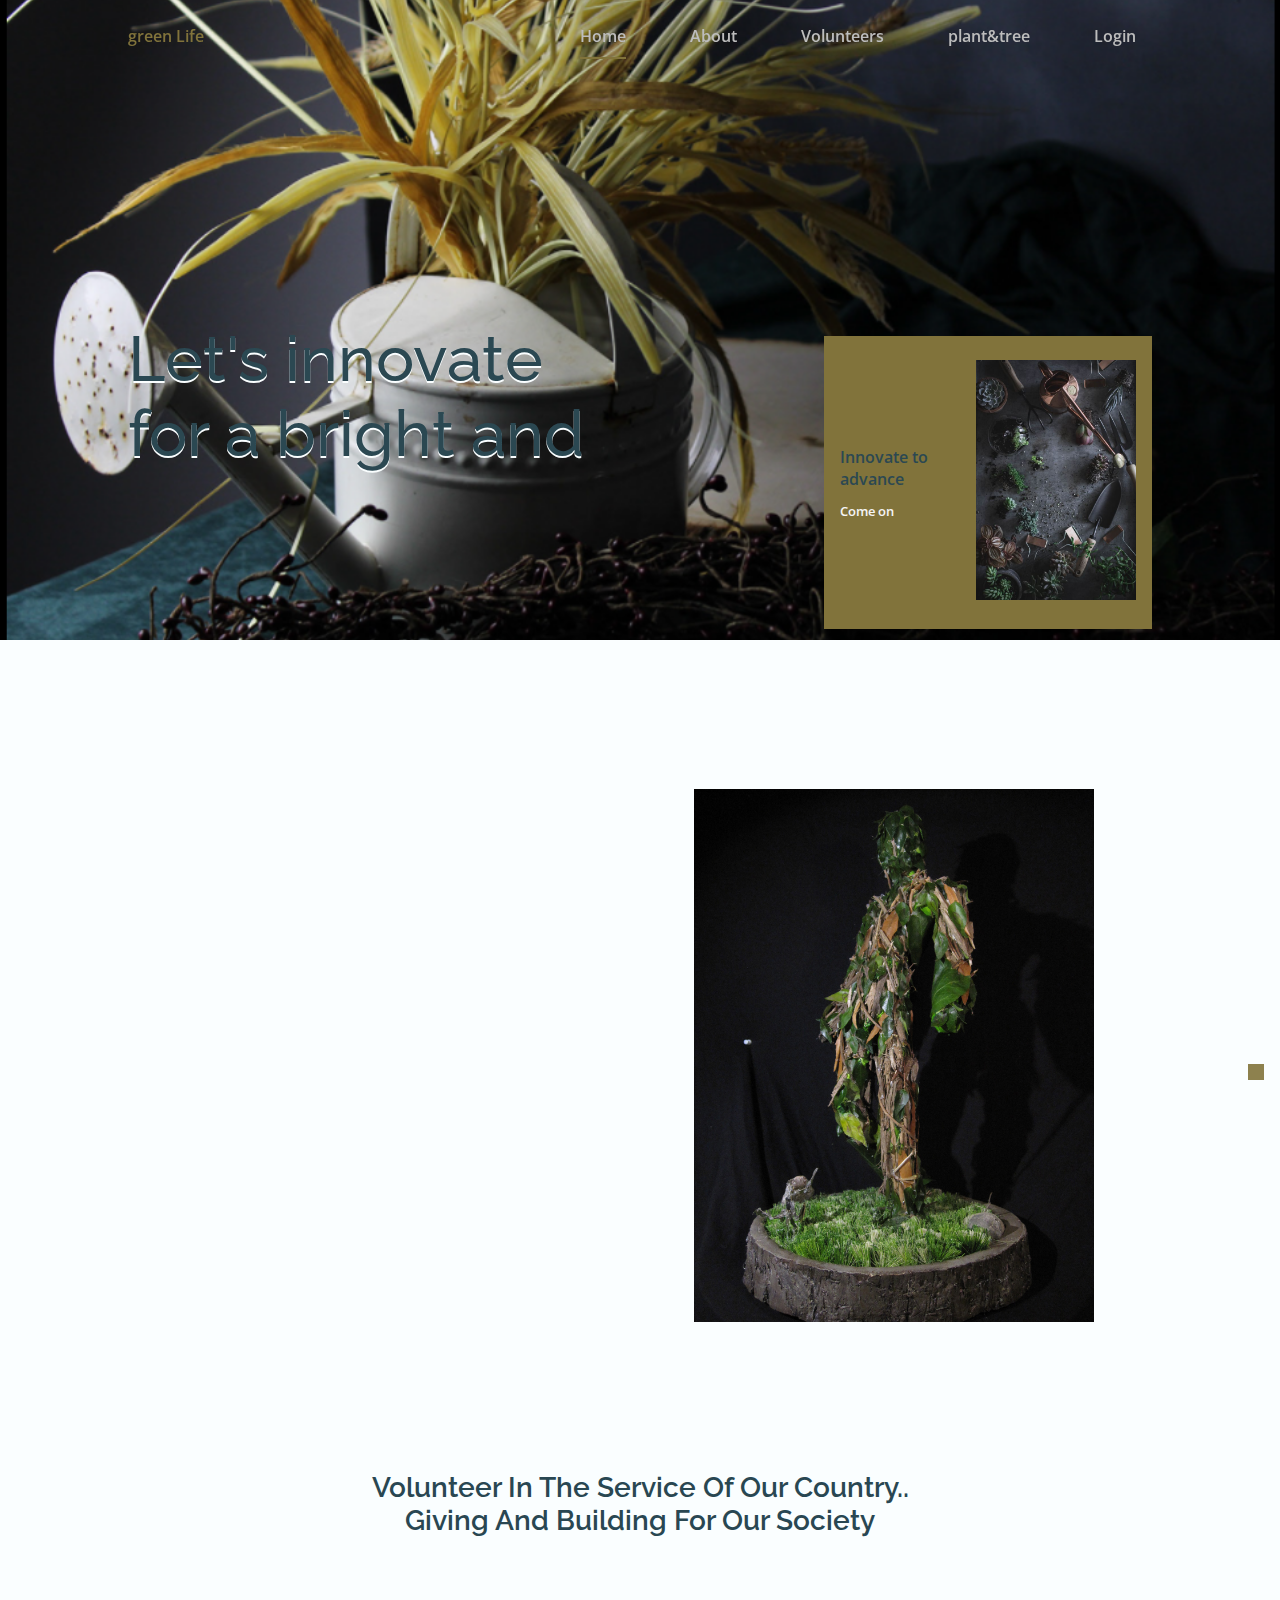
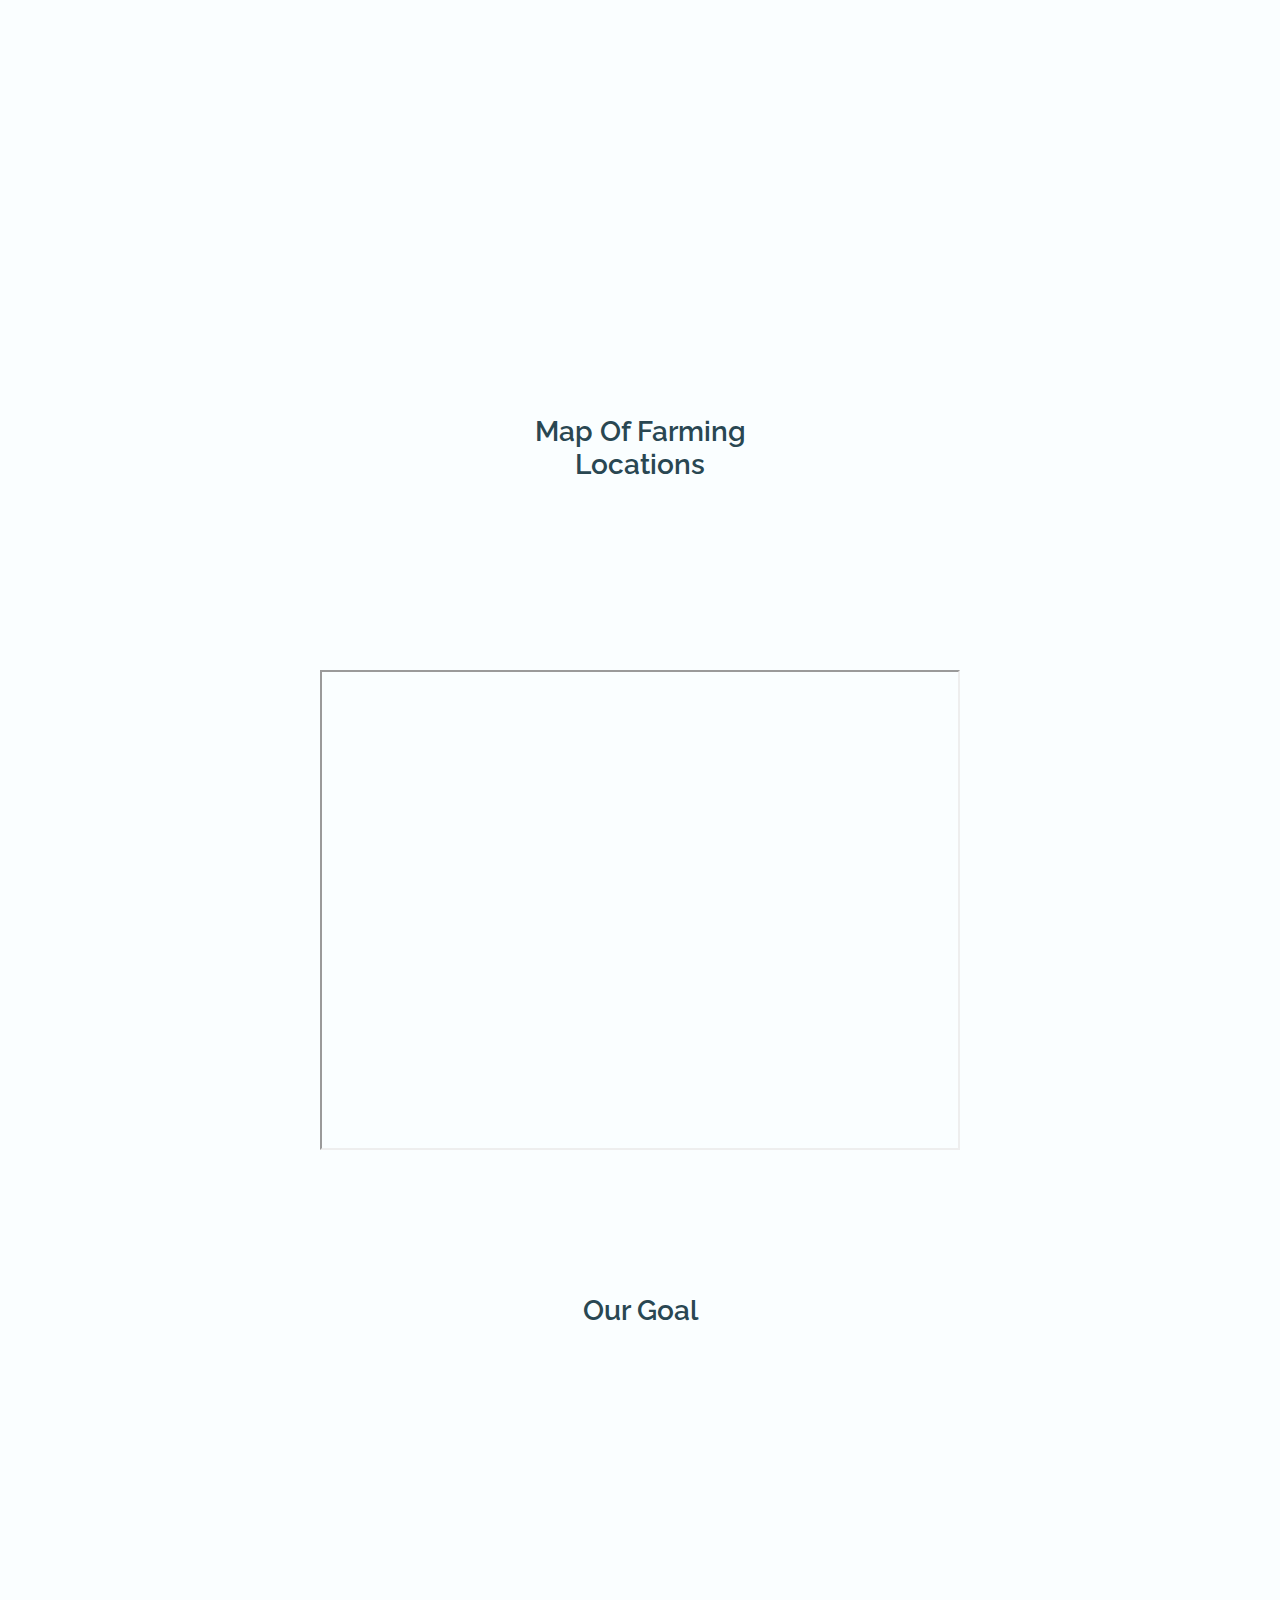
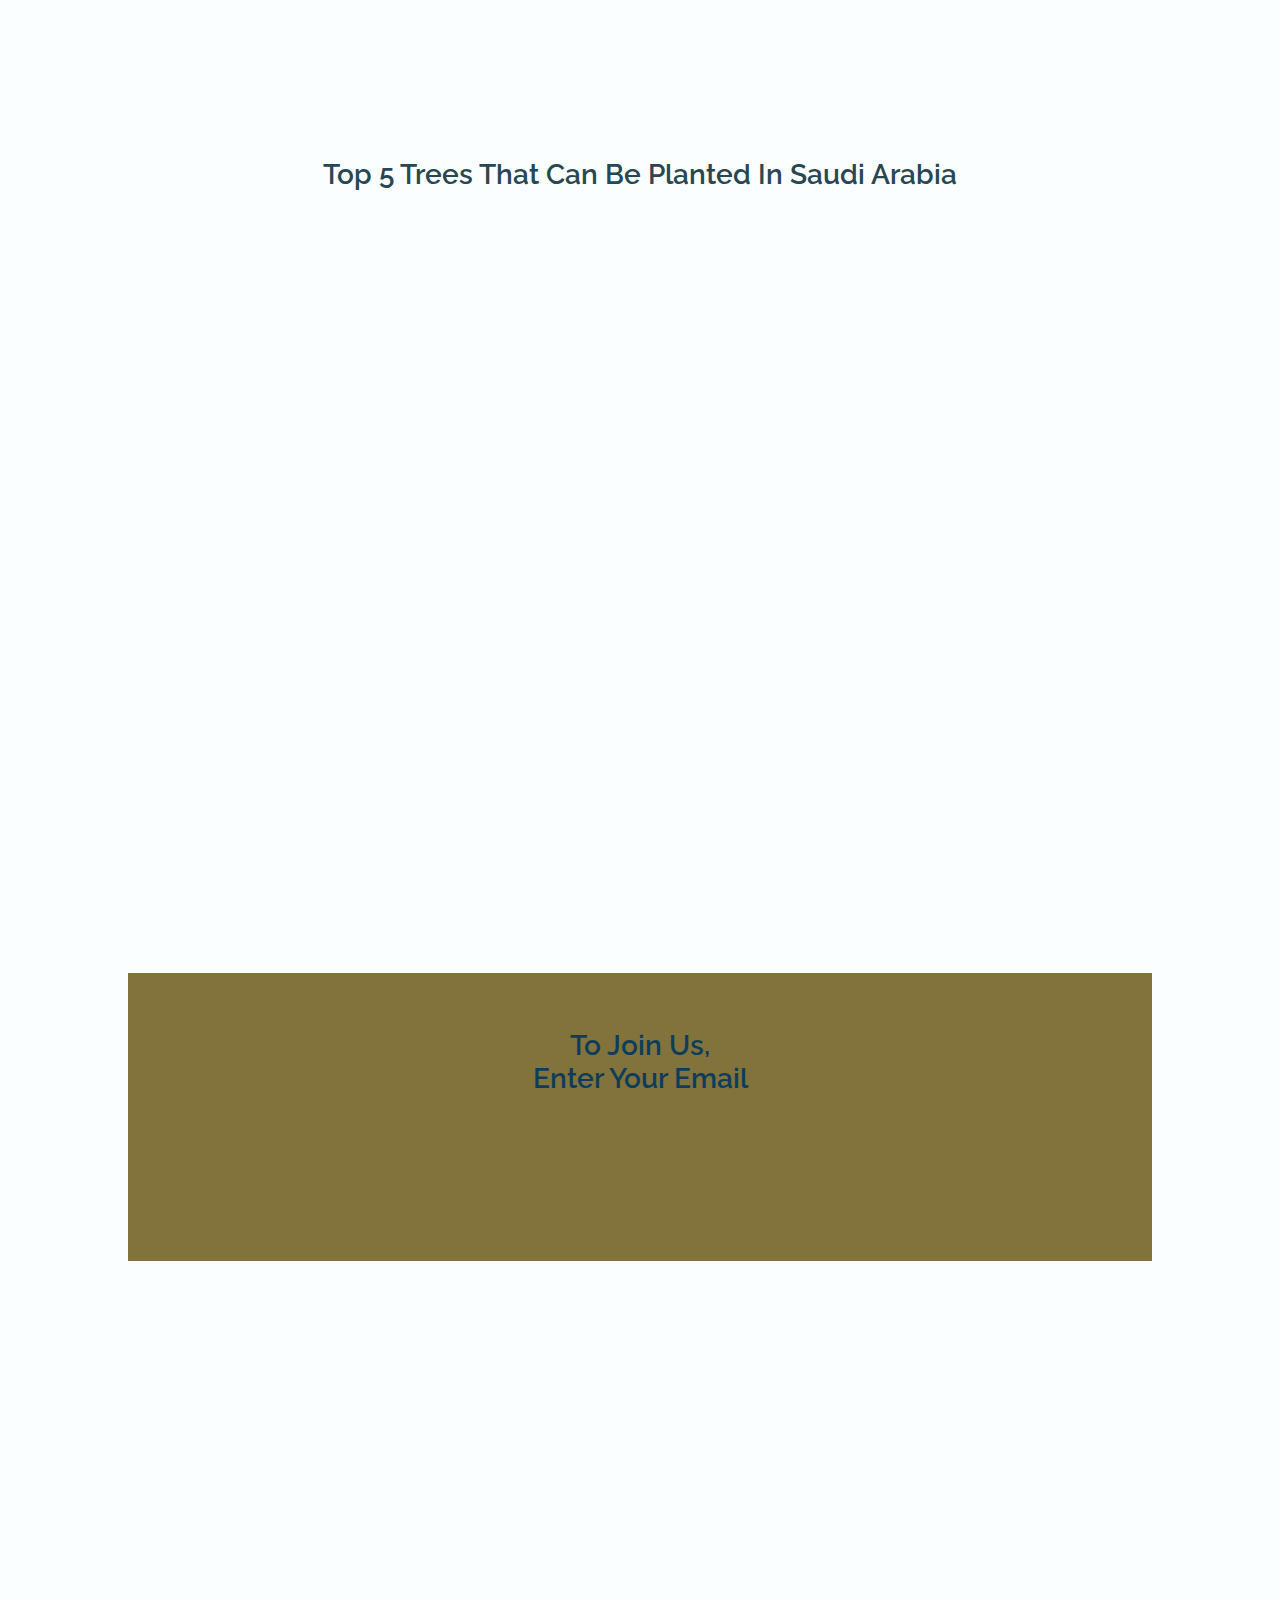
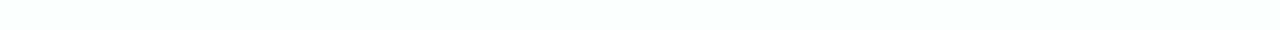
==== Green Life/index.html @ f03ccdc2 "Add files via upload" ====
<!DOCTYPE html>
    <html lang="en">
    <head>

        <meta charset="UTF-8">
        <meta name="viewport" content="width=device-width, initial-scale=1.0">
        <style>
            .dropbtn {
              background-color: rgb(43 72 82);
              color: rgb(247, 243, 243);
              padding: 16px;
              font-size: 16px;
              border: none;
            }
            
            .dropdown {
              position: relative;
              display: inline-block;
            }
            
            .dropdown-content {
              display: none;
              position: absolute;
              background-color: hsl(48deg 37% 37%);
              min-width: 160px;
              box-shadow: 0px 8px 16px 0px rgba(0,0,0,0.2);
              z-index: 1;
            }
            
            .dropdown-content a {
              color: rgb(255, 255, 255);
              padding: 12px 16px;
              text-decoration: none;
              display: block;
            }
            
            .dropdown-content a:hover {background-color: rgb(43 72 82)}
            
            .dropdown:hover .dropdown-content {display: block;}
            
            .dropdown:hover .dropbtn {background-color: #c206c2;}
            </style>
        <link rel="shortcut icon" href="assets/img/favicon.png" type="image/png">

        <!--=============== REMIXICONS ===============-->
        <link href="https://cdn.jsdelivr.net/npm/remixicon@2.5.0/fonts/remixicon.css" rel="stylesheet">
        
        <!--=============== SWIPER CSS ===============-->
        <link rel="stylesheet" href="assets/css/swiper-bundle.min.css">

        <!--=============== CSS ===============-->
        <link rel="stylesheet" href="assets/css/styles.css">

        <h1>Green Life</h1>
    </head>
    <body>
        <header class="header" id="header">
            <nav class="nav container">
                <a href="#" class="nav__logo">green Life</a>

                <div class="nav__menu" id="nav-menu">
                    <ul class="nav__list">
                        <li class="nav__item">
                            <a href="#home" class="nav__link active-link">Home</a>
                        </li>
                        <li class="nav__item">
                        
                            <div class="dropdown">
                                <a href="#about" class="nav__link">About</a>
                                <div class="dropdown-content">
<a href="Saudi Falcon.html">Saudi Falcon</a>
<a href="Discovert.html">our team</a>
<a href="ab.html">invent</a>
                                </div>
</div>
                        <li class="nav__item">
                            <a href="#discover" class="nav__link">Volunteers</a>
                        </li>
                        <li class="nav__item">
                            <a href="#place" class="nav__link">plant&tree</a>
                        </li>
                        <li class="nav__item">
                            <a href="log.html" class="nav__link">Login</a>
                        </li>
                    </ul>

                    <div class="nav__dark">
                        <!-- Theme change button -->
                        <span class="change-theme-name">Dark mode</span>
                        <i class="ri-moon-line change-theme" id="theme-button"></i>
                    </div>

                    <i class="ri-close-line nav__close" id="nav-close"></i>
                </div>

                <div class="nav__toggle" id="nav-toggle">
                    <i class="ri-function-line"></i>
                </div>
            </nav>
        </header>

        <main class="main">
            <!--==================== HOME ====================-->
            <section class="home" id="home">
          
                <img src="assets/img/home.jpg" alt="" class="home__img">
                
                <div class="home__container container grid">
                    <div class="home__data">
                        <span class="home__data-subtitle"></span>
                        <h1 class="home__data-title">Let's innovate<br>for a bright and<b>
                           </h1>
                       

                    </div>

                    
                  
                    <div class="home__info">
                        <div>
                            <span class="home__info-title">Innovate to advance</span>
                            <a href="ab.html" class="button button--flex button--link home__info-button">
                                Come on <i class="ri-arrow-right-line"></i>
                            </a>
                        </div>

                        <div class="home__info-overlay">
                            <img src="assets/img/about2t.jpg" width="700" height="400" class="home__info-img" >
                        </div>
                    </div>
                </div>
            </section>

            <!--==================== ABOUT ====================-->
            <section class="about section" id="about">
                <div class="about__container container grid">
                    <div class="about__data">
                        <h2 class="section__title about__title">Let's <br>
                            Live By Nature</h2>
                        <p class="about__description">Agriculture is an inexhaustible treasure. Rather, it is a treasure that grows and increases. Agriculture satisfies hunger and industry satisfies the needs. But education cultivates and manufactures the country. We have to take care of tourism, industry, agriculture, and mineral extraction in order to provide the generals' salaries.</p>
                        
                    </div>

                    <div class="about__img">
                        <div class="about__img-overlay">
                            <img src="assets/img/home2.jpg" width="400" height="500"  >
                        </div>

                        <div class="about__img-overlay">
                            <img src="assets/img/about2.jpg" alt="" class="about__img-two"class="about__img-one ><!---class="about__img-one"
                        </div>
                    </div>
                </div>
            </section>
            
            <!--==================== DISCOVER ====================-->
            <section class="discover section" id="discover">
                <h2 class="section__title">Volunteer in the service of our country..  <br> giving and building for our society</h2>
                
                <div class="discover__container container swiper-container">
                    <div class="swiper-wrapper">
                        <!--==================== DISCOVER 1 ====================-->
                        <div class="discover__card swiper-slide">
                            <img src="assets/img/discover1.jpg" width="100000"height=1000 alt="" class="discover__img">
                            <div class="discover__data">
                                <h2 class="discover__title"></h2>
                                <span class="discover__description"></span>
                            </div>
                        </div>

                        <!--==================== DISCOVER 2 ====================-->
                        <div class="discover__card swiper-slide">
                            <img src="assets/img/discover2.jpg" alt="" class="discover__img">
                            <div class="discover__data">
                                <h2 class="discover__title"></h2>
                                <span class="discover__description"></span>
                            </div>
                        </div>

                        <!--==================== DISCOVER 3 ====================-->
                        <div class="discover__card swiper-slide">
                            <img src="assets/img/discover3.jpg" alt="" class="discover__img">
                            <div class="discover__data">
                                <h2 class="discover__title"></h2>
                                <span class="discover__description"></span>
                            </div>
                        </div>

                        <!--==================== DISCOVER 4 ====================-->
                        <div class="discover__card swiper-slide">
                            <img src="assets/img/discover4.jpg" class="discover__img">
                            <div class="discover__data">
                                <h2 class="discover__title"></h2>
                                <span class="discover__description"></span>
                            </div>
                        </div>
                    </div>
                </div>
            </section>

            <!--==================== EXPERIENCE ====================-->
            <section class="experience section">
                <h2 class="section__title">Map of farming<br> locations</h2>

                <div class="experience__container container grid">
                    <div class="experience__content grid">
                        <div class="experience__data">
                            <h2 class="experience__number">1,000,000</h2>
                            <span class="experience__description"> trees planted <br>around the world</span>
                        </div>

                        <div class="experience__data">
                            <h2 class="experience__number">10,000</h2>
                            <span class="experience__description"> volunteer<br></span>
                        </div>

                        <div class="experience__data">
                            <h2 class="experience__number">650+</h2>
                            <span class="experience__description">places to <br>plant</span>
                        </div>
                    </div>
                    <iframe src="https://www.google.com/maps/d/embed?mid=10WTFj0EHWzijyBMbIFOe5RPoupFRsyuM&ehbc=2E312F" width="640" height="480"></iframe>
                   
                </div>
            </section>

            <!--==================== VIDEO ====================-->
            <section class="video section">
                <h2 class="section__title">Our goal</h2>

                <div class="video__container container">
                    <p class="video__description">The green life project is considered one of the most ambitious afforestation projects in the world.
                    </p>

                    <div class="video__content">
                        <video id="video-file">
                            <source src="assets/video/video.mp4" type="video/mp4">
                        </video>

                        <button class="button button--flex video__button" id="video-button">
                            <i class="ri-play-line video__button-icon" id="video-icon"></i>
                        </button>
                    </div>
                </div>
            </section>

            <!--==================== PLACES ====================-->
            <section class="place section" id="place">
                <h2 class="section__title">Top 5 trees that can be planted in Saudi Arabia</h2>

                <div class="place__container container grid">
                    <!--==================== PLACES CARD 1 ====================-->
                    <div class="place__card">
                        <img src="assets/img/place1.jpg" alt="" class="place__img">
                        
                        <div class="place__content">
                            <span class="place__rating">
                                <i class="ri-star-line place__rating-icon"></i>
                                <span class="place__rating-number"></span>
                            </span>

                            <div class="place__data">
                                <h3 class="place__title">Ficus salicifolia</h3>
                                <span class="place__subtitle">
                                    <span class="mark">
                                    <mark>Suitable for decorating gardens parks and sidewalks.Its leaves are thick and shiny. Its height reaches (10-15 m), it lives in rocky clay soil</span>
                                <span class="place__price"></span></span>
                            </div>
                        </div>

               
                    </div>

                    <!--==================== PLACES CARD 2 ====================-->
                    <div class="place__card">
                        <img src="assets/img/place2.jpg" alt="" class="place__img">
                        
                        <div class="place__content">
                            <span class="place__rating">
                                <i class="ri-star-line place__rating-icon"></i>
                                <span class="place__rating-number"></span>
                            </span>

                            <div class="place__data">
                                <h3 class="place__title">Tamarix aphylla</h3>
                                <span class="place__subtitle"><mark>It is a tree that can withstand harsh weather conditions. Its leaves are ciliary. Suitable for wind and sand breakers.</mark></span>
                                <span class="place__price"></span>
                            </div>
                        </div>

                    </div>

                    <!--==================== PLACES CARD 3 ====================-->
                    <div class="place__card">
                        <img src="assets/img/place3.jpg" alt="" class="place__img">
                        
                        <div class="place__content">
                            <span class="place__rating">
                                <i class="ri-star-line place__rating-icon"></i>
                                <span class="place__rating-number"></span>
                            </span>

                            <div class="place__data">
                                <h3 class="place__title">Commiphora gileadensis</h3>
                                <span class="place__subtitle"><mark>Beautiful aromatic bush. Withstands harsh climatic conditions. Its leaves are small and can be stripped from them in the summer. Its height (2-3 m) is suitable for streets and gardens</mark></span>
                                <span class="place__price"></span>
                            </div>
                        </div>

                       
                    </div>

                    <!--==================== PLACES CARD 4 ====================-->
                    <div class="place__card">
                        <img src="assets/img/place4.jpg" alt="" class="place__img">
                        
                        <div class="place__content">
                            <span class="place__rating">
                                <i class="ri-star-line place__rating-icon"></i>
                                <span class="place__rating-number"></span>
                            </span>

                            <div class="place__data">
                                <h3 class="place__title">Pistacia khinjuk</h3>
                                <span class="place__subtitle"><mark>Suitable in cold and temperate areas that are not hot, from the mountains of Al-Madinah Al-Munawwarah region to the mountains of the Tabuk region, with an altitude not exceeding 900 m.</mark></span>
                                <span class="place__price"></span>
                            </div>
                        </div>

                    </div>

                    <!--==================== PLACES CARD 5 ====================-->
                    <div class="place__card">
                        <img src="assets/img/place5.jpg" alt="" class="place__img">
                        
                        <div class="place__content">
                            <span class="place__rating">
                                <i class="ri-star-line place__rating-icon"></i>
                                <span class="place__rating-number"></span>
                            </span>

                            <div class="place__data">
                                <h3 class="place__title">Rhus retinorrhoea</h3>
                                <span class="place__subtitle"><mark>A species of the genus Ptolemy. It has a dense shade, for the temperate and cold, non-hot areas in the south and southwest of the Kingdom up to 35 degrees Celsius.</mark></span>
                                <span class="place__price"></span>
                            </div>
                        </div>

                    </div>
                </div>
            </section>

            <!--==================== SUBSCRIBE ====================-->
            <section class="subscribe section">
                <div class="subscribe__bg">
                    <div class="subscribe__container container">
                        <h2 class="section__title subscribe__title">To join us,<br> enter your email</h2>
                        <p class="subscribe__description">
                        </p>
    
                        <form action="" class="subscribe__form">
                            <input type="text" placeholder="Enter email" class="subscribe__input">
    
                            <button class="button">
                                Subscribe
                            </button>
                        </form>
                    </div>
                </div>
            </section>
            
            <!--==================== SPONSORS ====================-->
            <section class="sponsor section">
                <div class="sponsor__container container grid">
                    <div class="sponsor__content">
                        <img src="assets/img/sponsors0.png" alt="" class="sponsor__img">
                    </div>
                    <div class="sponsor__content">
                        <img src="assets/img/sponsors0.png" alt="" class="sponsor__img">
                    </div>
                    <div class="sponsor__content">
                        <img src="assets/img/sponsors0.png" alt="" class="sponsor__img">
                    </div>
                    <div class="sponsor__content">
                        <img src="assets/img/sponsors0.png" alt="" class="sponsor__img">
                    </div>
                    <div class="sponsor__content">
                        <img src="assets/img/sponsors0.png" alt="" class="sponsor__img">
                    </div>
                </div>
            </section>
        </main>

        <!--==================== FOOTER ====================-->
        <footer class="footer section">
            <div class="footer__container container grid">
                <div class="footer__content grid">
                    <div class="footer__data">
                       
                        <div>
        
                            <a href="https://www.instagram.com/" target="_blank" class="footer__social"></a>
                           
                            </a>
                           
                        </div>
                    </div>
    
                    

                <div class="footer__rights">
                    <p class="footer__copy">&#169; 2021 ghazl jyar. All rigths reserved.</p>
                   
                </div>
            </div>
        </footer>

         <!--========== SCROLL UP ==========-->
        <a href="#" class="scrollup" id="scroll-up">
            <i class="ri-arrow-up-line scrollup__icon"></i>
        </a>

        <!--=============== SCROLL REVEAL===============-->
        <script src="assets/js/scrollreveal.min.js"></script>
        
        <!--=============== SWIPER JS ===============-->
        <script src="assets/js/swiper-bundle.min.js"></script>

        <!--=============== MAIN JS ===============-->
        <script src="assets/js/main.js"></script>
    </body>
</html>
---- Green Life/assets/css/styles.css ----
/*=============== GOOGLE FONTS ===============*/
@import url("https://fonts.googleapis.com/css2?family=Open+Sans:wght@400;600&family=Raleway:wght@500;600;700&display=swap");


:root {
  --header-height: 3rem;
  --hue-color: 190;

  /* HSL color mode */
  --first-color: hsl(var(--hue-color), 64%, 22%);
  --first-color-second: hsl(var(--hue-color), 64%, 22%);
  --first-color-alt: hsl(var(--hue-color), 64%, 15%);
  --title-color: hsl(var(--hue-color), 64%, 18%);
  --text-color: hsl(var(--hue-color), 24%, 35%);
  --text-color-light: hsl(var(--hue-color), 8%, 60%);
  --input-color: hsl(var(--hue-color), 24%, 97%);
  --body-color: hsl(var(--hue-color), 100%, 99%);
  --white-color: hsl(48deg 37% 37%);
  --scroll-bar-color: hsl(var(--hue-color), 12%, 90%);
  --scroll-thumb-color: hsl(var(--hue-color), 12%, 75%);

  /*========== Font and typography ==========*/
  --body-font: 'Open Sans', sans-serif;
  --title-font: 'Raleway', sans-serif;
  --biggest-font-size: 2.5rem;
  --h1-font-size: 1.5rem;
  --h2-font-size: 1.25rem;
  --h3-font-size: 1rem;
  --normal-font-size: .938rem;
  --small-font-size: .813rem;
  --smaller-font-size: .75rem;

  /*========== Font weight ==========*/
  --font-medium: 500;
  --font-semi-bold: 600;

  /*========== Margenes Bottom ==========*/
  --mb-0-25: .25rem;
  --mb-0-5: .5rem;
  --mb-0-75: .75rem;
  --mb-1: 1rem;
  --mb-1-25: 1.25rem;
  --mb-1-5: 1.5rem;
  --mb-2: 2rem;
  --mb-2-5: 2.5rem;

  /*========== z index ==========*/
  --z-tooltip: 10;
  --z-fixed: 100;

  /*========== Hover overlay ==========*/
  --img-transition: .3s;
  --img-hidden: hidden;
  --img-scale: scale(1.1);
}

@media screen and (min-width: 968px) {
  :root {
    --biggest-font-size: 4rem;
    --h1-font-size: 2.25rem;
    --h2-font-size: 1.75rem;
    --h3-font-size: 1.25rem;
    --normal-font-size: 1rem;
    --small-font-size: .875rem;
    --smaller-font-size: .813rem;
  }
}




/*========== Variables Dark theme ==========*/
body.dark-theme {
  --first-color-second: hsl(var(--hue-color), 54%, 12%);
  --title-color: hsl(48deg 37% 37%);
  --text-color: rgb(255, 255, 255);
  --input-color: hsl(var(--hue-color), 29%, 16%);
  --body-color: #050a0d;
  --scroll-bar-color: hsl(var(--hue-color), 12%, 48%);
  --scroll-thumb-color: hsl(var(--hue-color), 12%, 36%);
}

/*========== Button Dark/Light ==========*/
.nav__dark {
  display: flex;
  align-items: center;
  column-gap: 2rem;
  position: absolute;
  left: 3rem;
  bottom: 4rem;
}

.change-theme, .change-theme-name {
  color: #2b4852;
}

.change-theme {
  cursor: pointer;
  font-size: 1rem;
}

.change-theme-name {
  font-size: var(--small-font-size);
}

/*=============== BASE ===============*/
* {
  box-sizing: border-box;
  padding: 0;
  margin: 0;
}

html {
  scroll-behavior: smooth;
}

body {
  margin: var(--header-height) 0 0 0;
  font-family: var(--body-font);
  font-size: var(--normal-font-size);
  background-color: var(--body-color);
  color: hsl(48deg 29% 40%);
}

h1, h2, h3 {
  color: hsl(196deg 22% 27%);
  font-weight: var(--font-semi-bold);
  font-family: var(--title-font);
}

ul {
  list-style: none;
}

a {
  text-decoration: none;
}

img,
video {
  max-width: 100%;
  height: auto;
}

button,
input {
  border: none;
  font-family: var(--body-font);
  font-size: var(--normal-font-size);
}

button {
  cursor: pointer;
}

input {
  outline: none;
}

.main {
  overflow-x: hidden;
}

/*=============== REUSABLE CSS CLASSES ===============*/
.section {
  padding: 4.5rem 0 2.5rem;
}

.section__title {
  font-size: var(--h2-font-size);
  color: #294752;
  text-align: center;
  text-transform: capitalize;
  margin-bottom: var(--mb-2);
}

.container {
  max-width: 968px;
  margin-left: var(--mb-1);
  margin-right: var(--mb-1);
}

.grid {
  display: grid;
  gap: 1.5rem;
}

/*=============== HEADER ===============*/
.header {
  width: 100%;
  position: fixed;
  top: 0;
  left: 0;
  z-index: var(--z-fixed);
  background-color: transparent;
}

/*=============== NAV ===============*/
.nav {
  height: var(--header-height);
  display: flex;
  justify-content: space-between;
  align-items: center;
}

.nav__logo, .nav__toggle {
  color: hsl(48deg 37% 37%);
}

.nav__logo {
  font-weight: var(--font-semi-bold);
}

.nav__toggle {
  font-size: 1.2rem;
  cursor: pointer;
}

.nav__menu {
  position: relative;
}

@media screen and (max-width: 767px) {
  .nav__menu {
    position: fixed;
    background-color: var(--body-color);
    top: 0;
    right: -100%;
    width: 70%;
    height: 100%;
    box-shadow: -1px 0 4px rgba(250, 245, 245, 0.15);
    padding: 3rem;
    transition: .4s;
  }
}

.nav__list {
  display: flex;
  flex-direction: column;
  row-gap: 2.5rem;
}

.nav__link {
  color: hsl(48deg 29% 40%);
  font-weight: var(--font-semi-bold);
  text-transform: uppercase;
}

.nav__link:hover {
  color: var(--text-color);
}

.nav__close {
  position: absolute;
  top: .75rem;
  right: 1rem;
  font-size: 1.5rem;
  color: var(--title-color);
  cursor: pointer;
}

/* show menu */
.show-menu {
  right: 0;
}

/* Change background header */
.scroll-header {
  background-color: var(--body-color);
  box-shadow: 0 0 4px rgba(238, 235, 237, 0.15);
}

.scroll-header .nav__logo,
.scroll-header .nav__toggle {
  color: #294752;
}

/* Active link */
.active-link {
  position: relative;
  color: #294752;
}

.active-link::before {
  content: '';
  position: absolute;
  background-color: var(--title-color);
  width: 100%;
  height: 2px;
  bottom: -.75rem;
  left: 0;
}

/*=============== HOME ===============*/
.home__img {
  position: absolute;
  top: 0;
  left: 0;
  width: 100%;
  height: 100vh;
  object-fit: cover;
  object-position: 83%;
}

.home__container {
  position: relative;
  height: calc(100vh - var(--header-height));
  align-content: center;
  row-gap: 3rem;
}

.home__data-subtitle, 
.home__data-title, 
.home__social-link, 
.home__info {
  color: rgb(43 72 82);
}

.home__data-subtitle {
  display: block;
  font-weight: var(--font-semi-bold);
  margin-bottom: var(--mb-0-75);
}

.home__data-title {
  font-size: var(--biggest-font-size);
  font-weight: var(--font-medium);
  margin-bottom: var(--mb-2-5);
  text-shadow: 0px 2px 0px rgb(250 254 255);
}

.home__social {
  display: flex;
  flex-direction: column;
  row-gap: 1.5rem;
}

.home__social-link {
  font-size: 1.2rem;
  width: max-content;
}
  .home__info {
    background-color: hsl(48deg 37% 37%);
    display: flex;
    padding: 1.5rem 1rem;
    align-items: center;
    column-gap: 0.5rem;
    position: absolute;
    right: 0px;
    bottom: 1rem;
    width: 228px;
}

.home__info-title {
  display: block;
  font-size: var(--small-font-size);
  font-weight: var(--font-semi-bold);
  margin-bottom: var(--mb-0-75);
}

.home__info-button {
  font-size: var(--smaller-font-size);
}

.home__info-overlay {
  overflow: var(--img-hidden);
}

.home__info-img {
  width: 145px;
  transition: var(--img-transition);
}

.home__info-img:hover {
  transform: var(--img-scale);
}

/*=============== BUTTONS ===============*/
.button {
  display: inline-block;
  background-color: #81733b;
  color: #f5f5f5;
  padding: 1rem 2rem;
  font-weight: var(--font-semi-bold);
  transition: .3s;
}

.button:hover {
  background-color: var(--first-color-alt);
}

.button--flex {
  display: flex;
  align-items: center;
  column-gap: .25rem;
}

.button--link {
  background: none;
  padding: 0;
}

.button--link:hover {
  background: none;
}

/*=============== ABOUT ===============*/
.about__data {
  text-align: center;
}

.about__container {
  row-gap: 2.5rem;
}

.about__description {
  margin-bottom: var(--mb-2);
}

.about__img {
  display: flex;
  column-gap: 1rem;
  align-items: center;
  justify-content: center;
}

.about__img-overlay {
  overflow: var(--img-hidden);
}

.about__img-one {
  width: 17000%;
}

.about__img-two {
  width: 1000%;
}

.about__img-one, 
.about__img-two {
  transition: var(--img-transition);
}

.about__img-one:hover, 
.about__img-two:hover {
  transform: var(--img-scale);
}

/*=============== DISCOVER ===============*/
.discover__card {
  position: relative;
  width: 200px;
  overflow: var(--img-hidden);
}

.discover__data {
  position: absolute;
  bottom: 1.5rem;
  left: 1rem;
}

.discover__title, 
.discover__description {
  color: var(--white-color);
}

.discover__title {
  font-size: var(--h3-font-size);
  margin-bottom: var(--mb-0-25);
}

.discover__description {
  display: block;
  font-size: var(--smaller-font-size);
}

.discover__img {
  transition: var(--img-transition);
}

.discover__img:hover {
  transform: var(--img-scale);
}

.swiper-container-3d .swiper-slide-shadow-left,
.swiper-container-3d .swiper-slide-shadow-right {
  background-image: none;
}

mark {
  background-color: #fafeff;
  color: #000000;
}
/*=============== EXPERIENCE ===============*/
.experience__container {
  row-gap: 2.5rem;
  justify-content: center;
  justify-items: center;
}

.experience__content {
  grid-template-columns: repeat(3, 1fr);
  column-gap: 1rem;
  justify-items: center;
  padding: 0 2rem;
}

.experience__number {
  font-size: var(--h2-font-size);
  font-weight: var(--font-semi-bold);
  margin-bottom: var(--mb-0-5);
}

.experience__description {
  font-size: var(--small-font-size);
}

.experience__img {
  position: relative;
  padding-bottom: 2rem;
}

.experience__img-one, 
.experience__img-two {
  transition: var(--img-transition);
}

.experience__img-one:hover, 
.experience__img-two:hover {
  transform: var(--img-scale);
}

.experience__overlay {
  overflow: var(--img-hidden);
}

.experience__overlay:nth-child(1) {
  width: 263px;
  margin-right: 2rem;
}

.experience__overlay:nth-child(2) {
  width: 120px;
  position: absolute;
  top: 2rem;
  right: 0;
}

/*=============== VIDEO ===============*/
.video__container {
  padding-bottom: 1rem;
}

.video__description {
  text-align: center;
  margin-bottom: var(--mb-2-5);
}

.video__content {
  position: relative;
}

.video__button {
  position: absolute;
  right: 1rem;
  bottom: -1rem;
  padding: 1rem 1.5rem;
}

.video__button-icon {
  font-size: 1.2rem;
}

/*=============== PLACES ===============*/
.place__card, .place__img {
  height: 230px;
}

.place__container {
  grid-template-columns: repeat(2, max-content);
  justify-content: center;
  text-shadow: -1px 0px 0px rgb(0 0 0);
}

.place__card {
  position: relative;
  overflow: var(--img-hidden);
}

.place__card:hover .place__img {
  transform: var(--img-scale);
}

.place__img {
  transition: var(--img-transition);
}

.place__content, .place__title {
  color: hsl(48deg 100% 94%);
}

.place__content {
  position: absolute;
  top: 0;
  left: 0;
  width: 100%;
  height: 100%;
  display: flex;
  flex-direction: column;
  justify-content: space-between;
  padding: .75rem .75rem 1rem;
}

.place__rating {
  align-self: flex-end;
  display: flex;
  align-items: center;
}

.place__rating-icon {
  font-size: .75rem;
  margin-right: var(--mb-0-25);
}

.place__rating-number {
  font-size: var(--small-font-size);
}

.place__subtitle, .place__price {
  display: block;
}

.place__title {
  font-size: var(--h3-font-size);
  margin-bottom: var(--mb-0-25);
}

.place__subtitle {
  font-size: var(--smaller-font-size);
  margin-bottom: var(--mb-1-25);
}

.place__button {
  position: absolute;
  right: 0;
  bottom: 0;
  padding: .75rem 1rem;
}

/*=============== SUBSCRIBE ===============*/
.subscribe__bg {
  background-color: hsl(48deg 37% 37%);
  padding: 2.5rem 0;
}

.subscribe__title, 
.subscribe__description {
  color: #0e3d5b;
}

.subscribe__description {
  text-align: center;
  margin-bottom: var(--mb-2-5);
}

.subscribe__form {
  background-color: #f7f8f8;
  padding: .5rem;
  display: flex;
  justify-content: space-between;
}

.subscribe__input {
  width: 70%;
  padding-right: .5rem;
  background-color: #efefef;
  color: var(--text-color);
}

.subscribe__input::placeholder {
  color: var(--text-color);
}

/*=============== SPONSORS ===============*/
.sponsor__container {
  grid-template-columns: repeat(auto-fit, minmax(110px, 1fr));
  justify-items: center;
  row-gap: 3.5rem;
}

.sponsor__content:hover .sponsor__img {
  filter: invert(0.5);
}

.sponsor__img {
  width: 90px;
  filter: invert(0.7);
  transition: var(--img-transition);
}

/*=============== FOOTER ===============*/
.footer__container {
  row-gap: 5rem;
}

.footer__content {
  grid-template-columns: repeat(auto-fit, minmax(220px, 1fr));
  row-gap: 2rem;
}

.footer__title, 
.footer__subtitle {
  font-size: var(--h3-font-size);
}

.footer__title {
  margin-bottom: var(--mb-0-5);
}

.footer__description {
  margin-bottom: var(--mb-2);
}

.footer__social {
  font-size: 1.25rem;
  color: hsl(48deg 37% 37%);
  margin-right: var(--mb-1-25);
}

.footer__subtitle {
  margin-bottom: var(--mb-1);
}

.footer__item {
  margin-bottom: var(--mb-0-75);
}

.footer__link {
  color: hsl(48deg 37% 37%);
}

.footer__link:hover {
  color: var(--title-color);
}

.footer__rights {
  display: flex;
  flex-direction: column;
  row-gap: 1.5rem;
  text-align: center;
}

.footer__copy, .footer__terms-link {
  font-size: var(--small-font-size);
  color: hsl(48deg 37% 37%);
}

.footer__terms {
  display: flex;
  column-gap: 1.5rem;
  justify-content: center;
}

.footer__terms-link:hover {
  color: var(--text-color);
}

/*========== SCROLL UP ==========*/
.scrollup {
  position: fixed;
  right: 1rem;
  bottom: -20%;
  background-color: hsl(48deg 37% 37%);
  padding: .5rem;
  display: flex;
  opacity: .9;
  z-index: var(--z-tooltip);
  transition: .4s;
}

.scrollup:hover {
  background-color: var(--first-color-alt);
  opacity: 1;
}

.scrollup__icon {
  color: #e0e0e0;
  font-size: 1.2rem;
}

/* Show scroll */
.show-scroll {
  bottom: 5rem;
}

/*=============== SCROLL BAR ===============*/
::-webkit-scrollbar {
  width: .60rem;
  background-color: var(--scroll-bar-color);
}

::-webkit-scrollbar-thumb {
  background-color: var(--scroll-thumb-color);
}

::-webkit-scrollbar-thumb:hover {
  background-color: var(--text-color-light);
}

/*=============== MEDIA QUERIES ===============*/
/* For small devices */
@media screen and (max-width: 340px) {
  .place__container {
    grid-template-columns: max-content;
    justify-content: center;
  }
  .experience__content {
    padding: 0;
  }
  .experience__overlay:nth-child(1) {
    width: 190px;
  }
  .experience__overlay:nth-child(2) {
    width: 80px;
  }
  .home__info {
    width: 190px;
    padding: 1rem;
  }
  .experience__img,
  .video__container {
    padding: 0;
  }
}

/* For medium devices */
@media screen and (min-width: 568px) {
  .video__container {
    display: grid;
    grid-template-columns: .6fr;
    justify-content: center;
  }
  .place__container {
    grid-template-columns: repeat(3, max-content);
  }
  .subscribe__form {
    width: 470px;
    margin: 0 auto;
  }
}

@media screen and (min-width: 768px) {
  body {
    margin: 0;
  }
  .nav {
    height: calc(var(--header-height) + 1.5rem);
  }
  .nav__link {
    color: hsl(0deg 0% 74%);
    text-transform: initial;
  }
  .nav__link:hover {
    color: var(--white-color);
  }
  .nav__dark {
    position: initial;
  }
  .nav__menu {
    display: flex;
    column-gap: 1rem;
  }
  .nav__list {
    flex-direction: row;
    column-gap: 4rem;
  }
  .nav__toggle, .nav__close {
    display: none;
  }
  .change-theme-name {
    display: none;
  }
  .change-theme {
    color: hsl(48deg 37% 37%);
  }
  .active-link::before {
    background-color: var(--white-color);
  }
  .scroll-header .nav__link {
    color: hsl(196deg 21% 31%);
  }
  .scroll-header .active-link {
    color: hsl(48deg 37% 37%);
  }
  .scroll-header .active-link::before {
    background-color: var(--title-color);
  }
  .scroll-header .change-theme {
    color: hsl(48deg 37% 37%);
  }
  .section {
    padding: 7rem 0 2rem;
  }

  .img{
    position: absolute;
    right: 0;
    bottom: 0;
    width: 295px;
}

  .home__container {
    height: 100vh;
    grid-template-rows: 1.8fr .5fr;
  }
  .home__data {
    align-self: flex-end;
  }
  .home__social {
    flex-direction: row;
    align-self: flex-end;
    margin-bottom: 3rem;
    column-gap: 2.5rem;
  }
  .home__info {
    bottom: 3rem;
  }
 


  .about__container {
    grid-template-columns: repeat(2, 1fr);
    align-items: center;
  }
  .about__data, .about__title {
    text-align: initial;
  }
  .about__title {
    margin-bottom: var(--mb-1-5);
  }
  .about__description {
    margin-bottom: var(--mb-2);
  }
  .discover__container {
    width: 610px;
    margin-left: auto;
    margin-right: auto;
  }
  .discover__container,
  .place__container {
    padding-top: 2rem;
  }
  .experience__overlay:nth-child(1) {
    width: 363px;
    margin-right: 4rem;
  }
  .experience__overlay:nth-child(2) {
    width: 160px;
  }
  .subscribe__bg {
    background: none;
    padding: 0;
  }
  .subscribe__container {
    background-color: hsl(48deg 37% 37%);
    padding: 3.5rem 0;
  }
  .subscribe__input {
    padding: 0 .5rem;
  }
  .footer__rights {
    flex-direction: row;
    justify-content: space-between;
  }
}

/* For large devices */
@media screen and (min-width: 1024px) {
  .container {
    margin-left: auto;
    margin-right: auto;
  }
  .home__container {
    grid-template-rows: 2fr .5fr;
  }
  .home__info {
    width: 328px;
    grid-template-columns: 1fr 2fr;
    column-gap: 2rem;
  }
  .home__info-title {
    font-size: var(--normal-font-size);
  }
  .home__info-img {
    width: 240px;
  }
  .about__img-one {
    width: 230px;
  }
  .about__img-two {
    width: 290px;
  }
  .discover__card {
    width: 237px;
  }
  .discover__container {
    width: 700px;
  }
  .discover__data {
    left: 1.5rem;
    bottom: 2rem;
  }
  .discover__title {
    font-size: var(--h2-font-size);
  }
  .experience__content {
    margin: var(--mb-1) 0;
    column-gap: 3.5rem;
  }
  .experience__overlay:nth-child(1) {
    width: 463px;
    margin-right: 7rem;
  }
  .experience__overlay:nth-child(2) {
    width: 220px;
    top: 3rem;
  }
  .video__container {
    grid-template-columns: .7fr;
  }
  .video__description {
    padding: 0 8rem;
  }
  .place__container {
    gap: 3rem 2rem;
  }
  .place__card, .place__img {
    height: 263px;
  }
  .footer__content {
    justify-items: center;
  }
}

@media screen and (min-width: 1200px) {
  .container {
    max-width: 1024px;
  }
}

/* For tall screens on mobiles y desktop*/
@media screen and (min-height: 721px) {
  body {
    margin: 0;
  }
  .home__container, .home__img {
    height: 640px;
  }
}
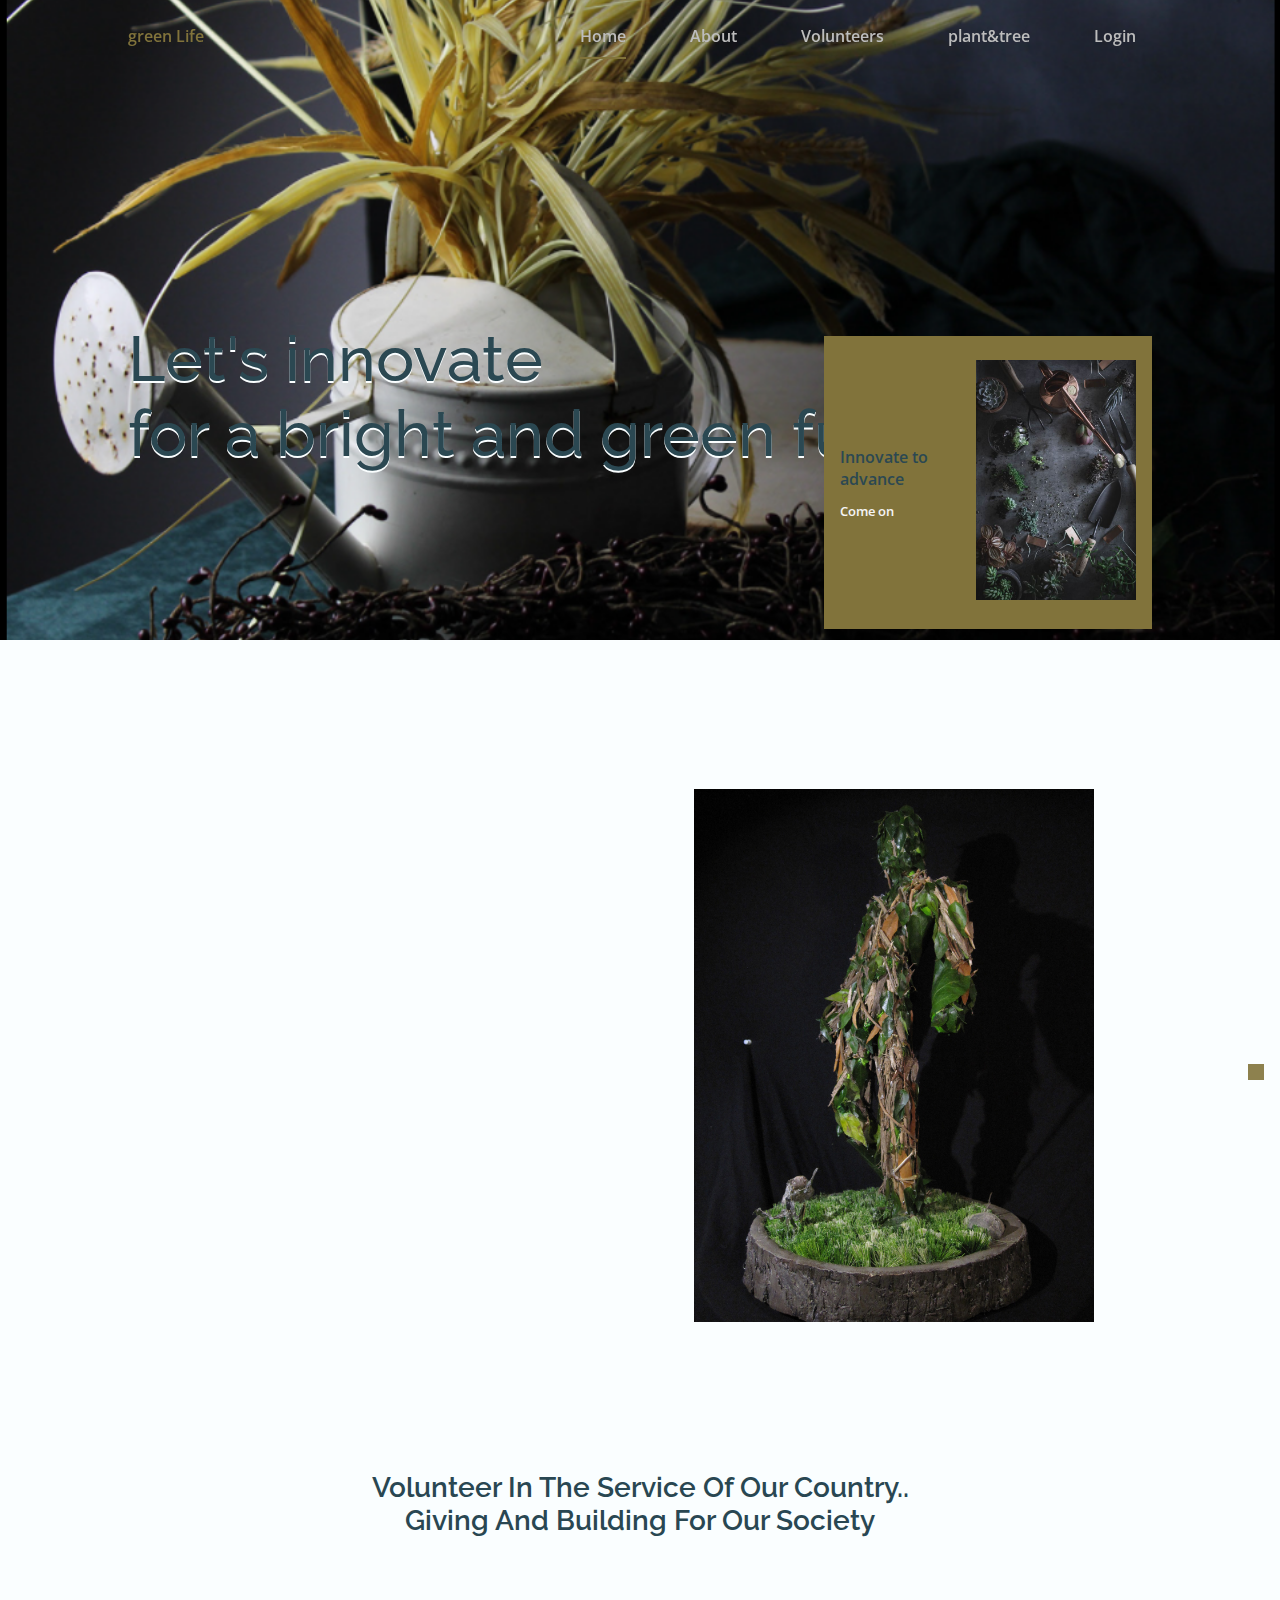
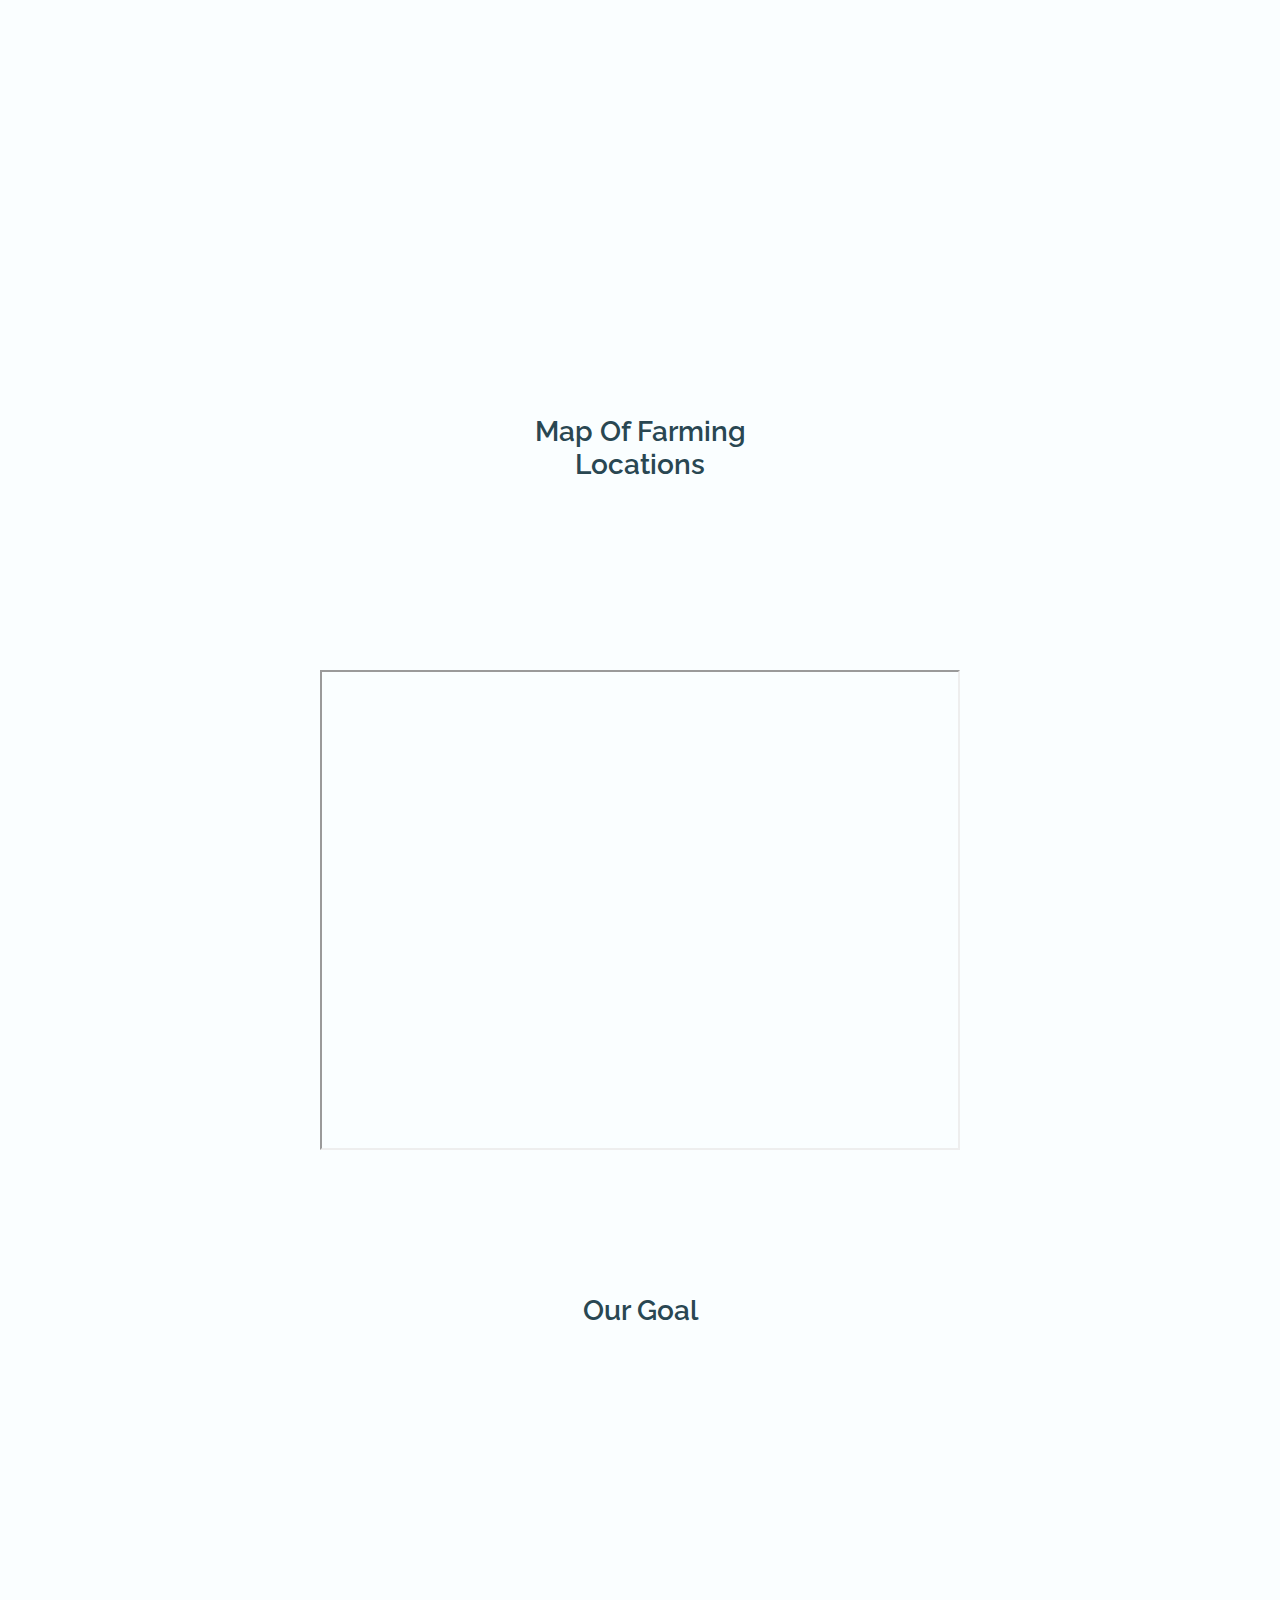
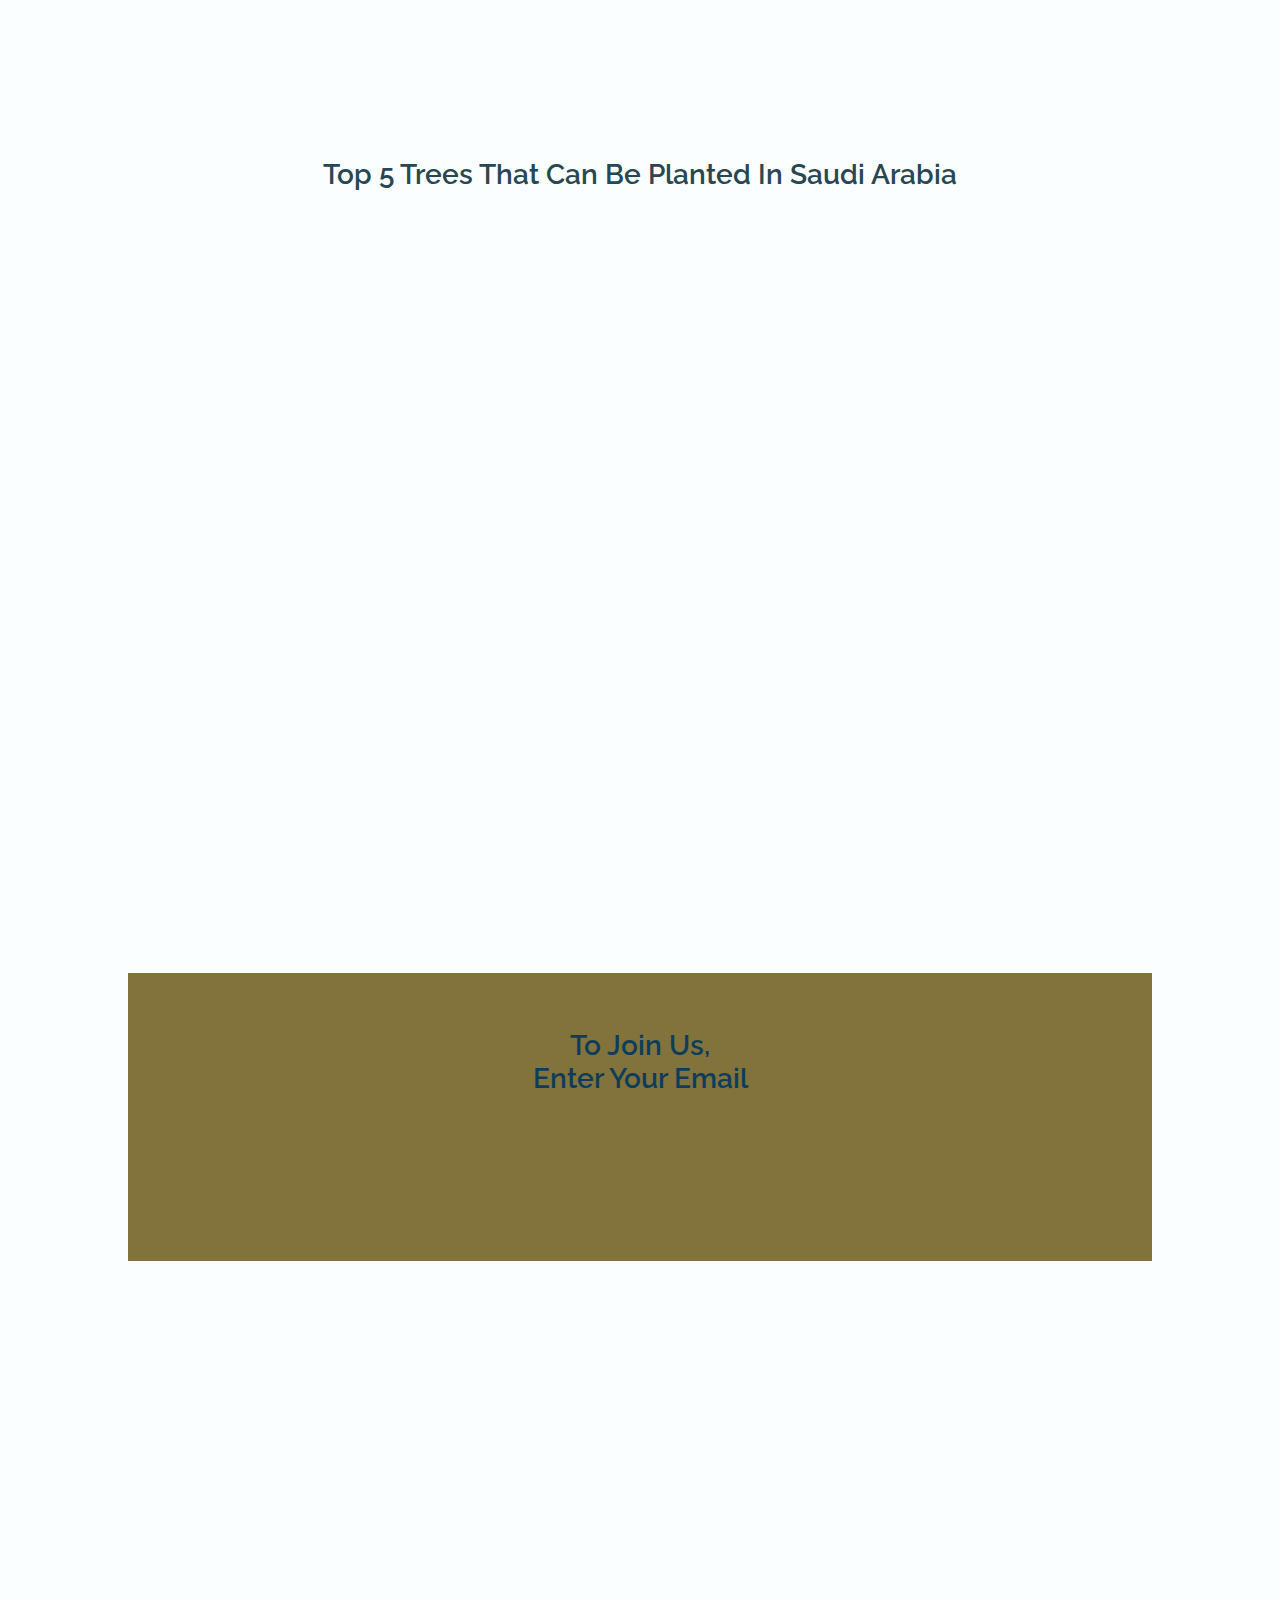
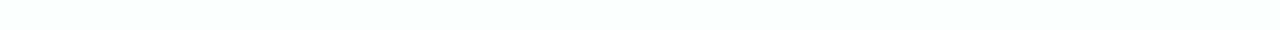
==== commit 4704e189: "Update index.html" ====
--- a/Green Life/index.html
+++ b/Green Life/index.html
@@ -108,7 +108,7 @@
                 <div class="home__container container grid">
                     <div class="home__data">
                         <span class="home__data-subtitle"></span>
-                        <h1 class="home__data-title">Let's innovate<br>for a bright and<b>
+                        <h1 class="home__data-title">Let's innovate<br>for a bright and green future<b>
                            </h1>
                        
 
@@ -429,4 +429,4 @@
         <!--=============== MAIN JS ===============-->
         <script src="assets/js/main.js"></script>
     </body>
-</html>+</html>
